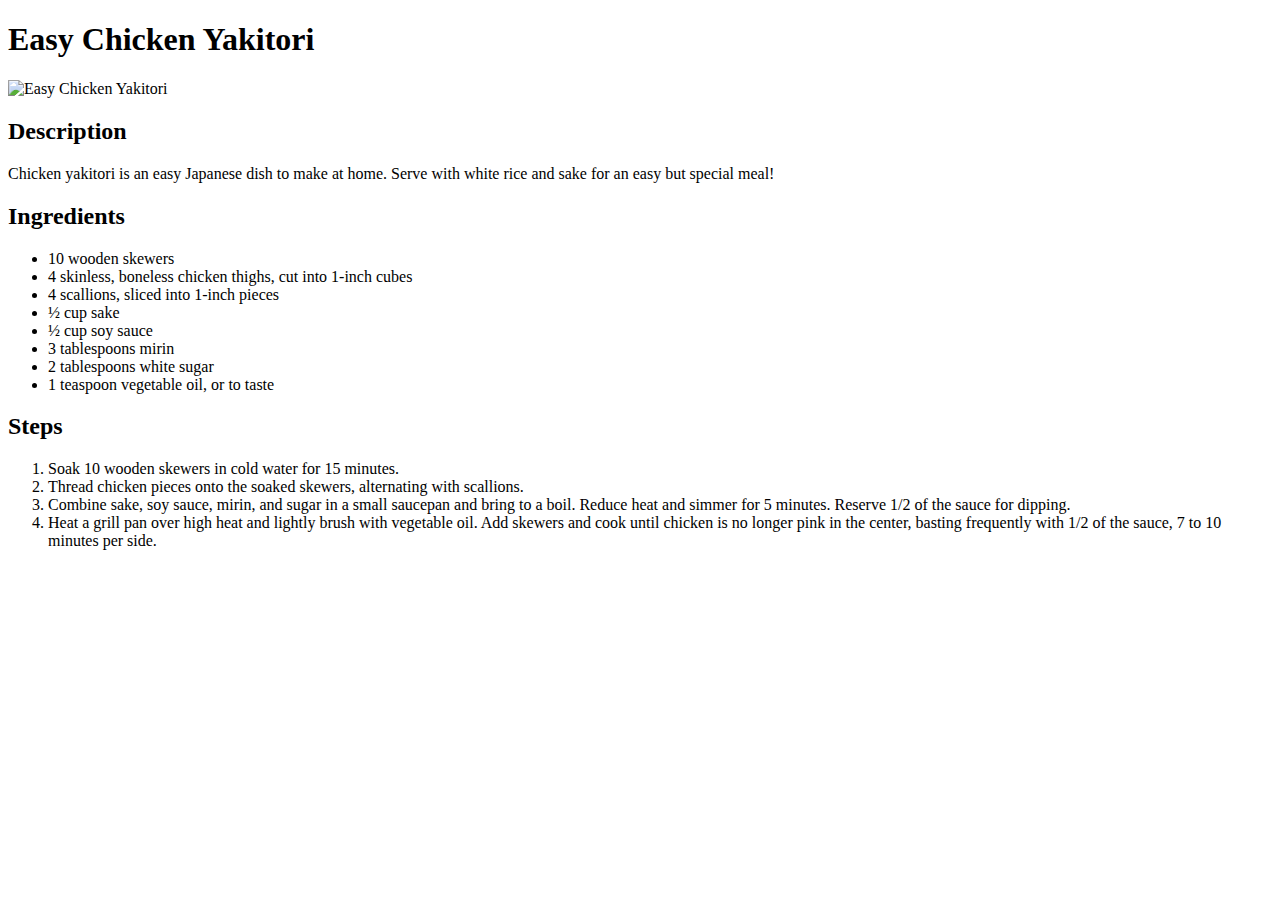
==== recipes/chicken_yakitori.html @ be33143b "- Added another page to the recipes directory - Modified the main page to include the new recipe" ====
<!DOCTYPE html>
<html lang="en">

<head>
    <meta charset="utf-8">
    <title>Easy Chicken Yakitori</title>
</head>

<body>
    <h1>Easy Chicken Yakitori</h1>
    <img src="https://www.allrecipes.com/thmb/HacySsIbiBOq2wlFjEFboFpP9Dw=/750x0/filters:no_upscale():max_bytes(150000):strip_icc()/5290537-4fed39fa6c774f33aa77b5c23aff196e.jpg"
        alt="Easy Chicken Yakitori">
    <h2>Description</h2>
    <p>
        Chicken yakitori is an easy Japanese dish to make at home. Serve with white rice and sake for an easy but
        special meal!
    </p>
    <h2>Ingredients</h2>
    <ul>
        <li>10 wooden skewers</li>
        <li>4 skinless, boneless chicken thighs, cut into 1-inch cubes</li>
        <li>4 scallions, sliced into 1-inch pieces</li>
        <li>½ cup sake</li>
        <li>½ cup soy sauce</li>
        <li>3 tablespoons mirin</li>
        <li>2 tablespoons white sugar</li>
        <li>1 teaspoon vegetable oil, or to taste</li>
    </ul>
    <h2>Steps</h2>
    <ol>
        <li>Soak 10 wooden skewers in cold water for 15 minutes.</li>
        <li>Thread chicken pieces onto the soaked skewers, alternating with scallions.</li>
        <li>Combine sake, soy sauce, mirin, and sugar in a small saucepan and bring to a boil. Reduce heat and simmer
            for 5 minutes. Reserve 1/2 of the sauce for dipping.</li>
        <li>Heat a grill pan over high heat and lightly brush with vegetable oil. Add skewers and cook until chicken is
            no longer pink in the center, basting frequently with 1/2 of the sauce, 7 to 10 minutes per side.</li>
    </ol>
</body>

</html>
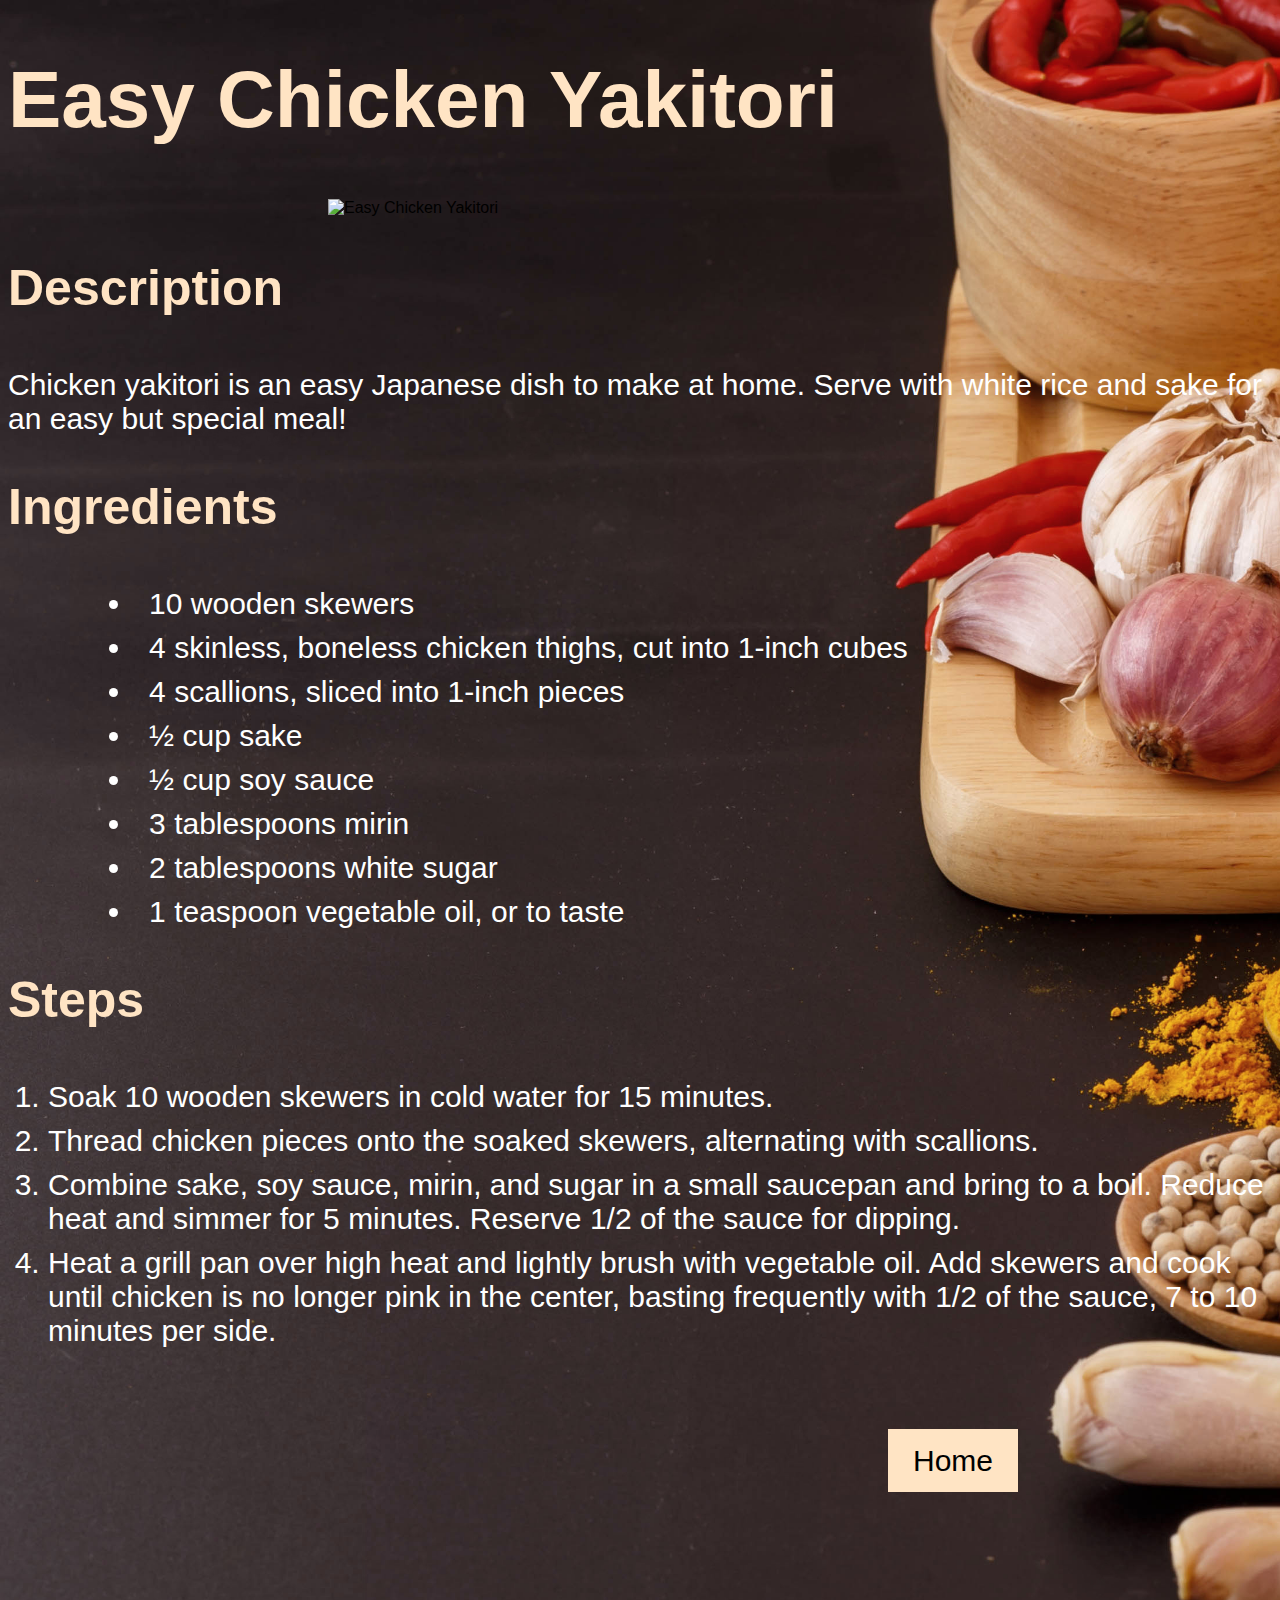
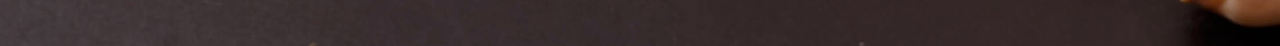
==== commit e66370c6: "Added styles to the webpage" ====
--- a/recipes/chicken_yakitori.html
+++ b/recipes/chicken_yakitori.html
@@ -4,6 +4,7 @@
 <head>
     <meta charset="utf-8">
     <title>Easy Chicken Yakitori</title>
+    <link rel="stylesheet" href="../style.css">
 </head>
 
 <body>
@@ -35,6 +36,9 @@
         <li>Heat a grill pan over high heat and lightly brush with vegetable oil. Add skewers and cook until chicken is
             no longer pink in the center, basting frequently with 1/2 of the sauce, 7 to 10 minutes per side.</li>
     </ol>
+    <div class="button">
+        <a class="homebutt" href="../index.html">Home</a>
+    </div>
 </body>
 
 </html>--- a/style.css
+++ b/style.css
@@ -0,0 +1,58 @@
+*{
+    font-family: Verdana, Geneva, Tahoma, sans-serif;
+    
+}
+
+body{
+   background-image: url(food.jpg);
+   background-size: cover;
+}
+
+h1.main-h1{
+    padding-left: 8%;
+    padding-top: 15%;
+    font-size: 80px;
+    color: bisque;
+}
+
+a, li, p{
+    color: white;
+    font-size: 30px;
+    text-decoration: none;
+    padding-top: 10px;
+}
+
+ul{
+    list-style: inside;
+    padding-left: 8%;
+}
+
+.button{
+    padding-left: 55rem;
+    padding-top: 5rem;
+    padding-bottom: 10rem;
+}
+
+.homebutt{
+        background-color: bisque;
+        color: black;
+        padding: 15px 25px;
+        text-decoration: none;
+        cursor: pointer;
+        border: none;
+      
+}
+
+h2{
+    font-size: 50px;
+    color: bisque;
+}
+
+h1{
+    font-size: 80px;
+    color: bisque;
+}
+
+img{
+    padding-left: 20rem;
+}